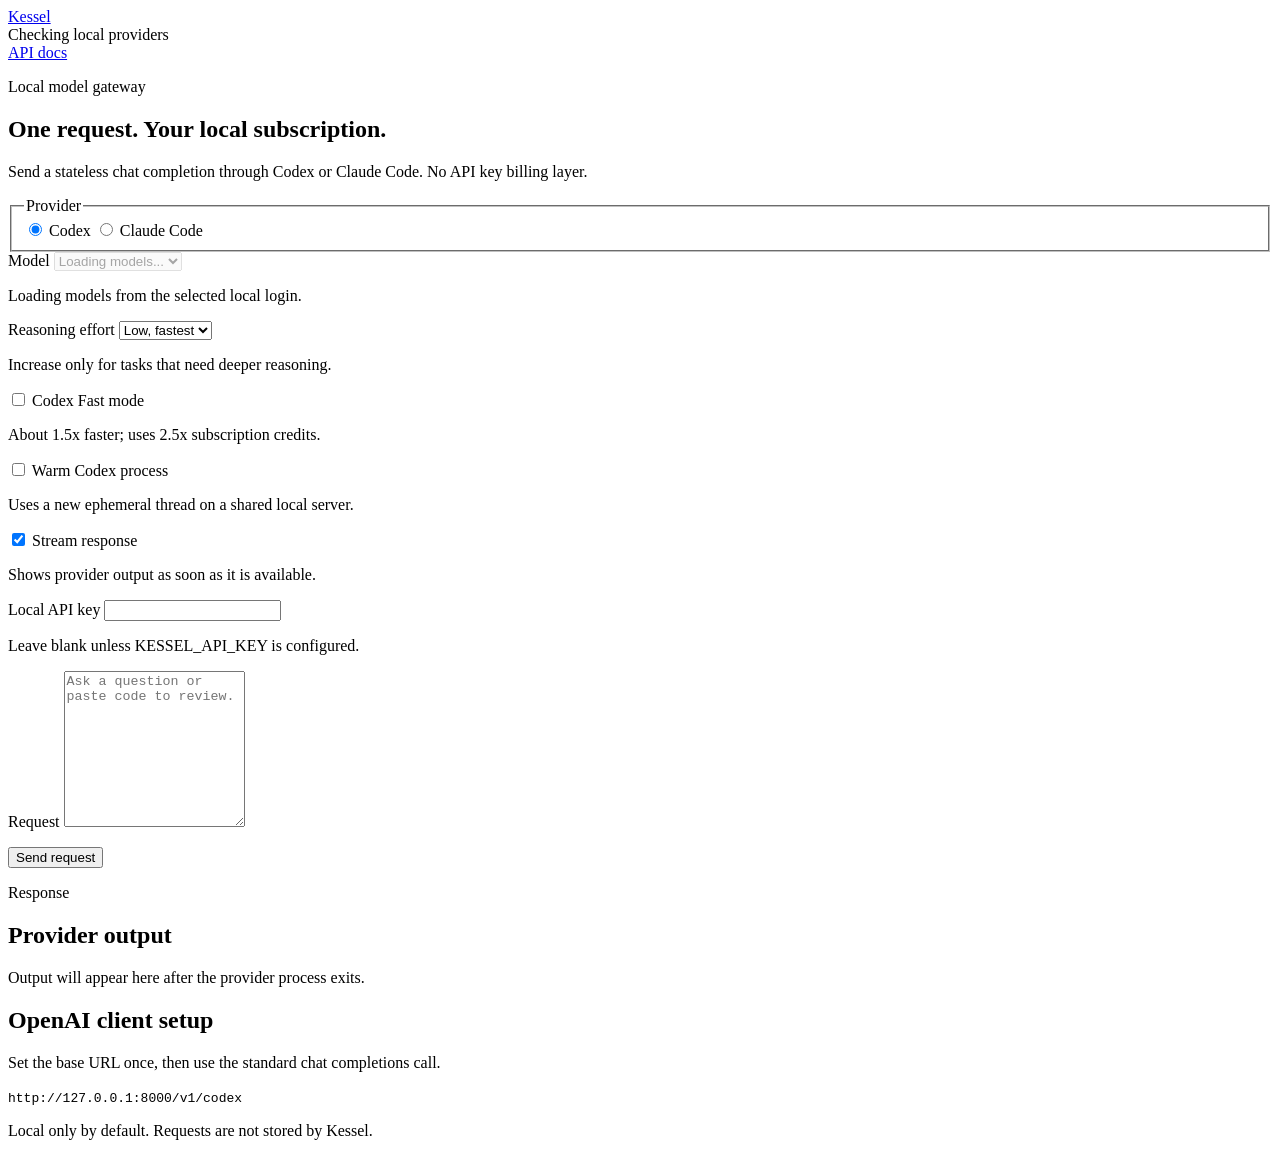
==== app/static/index.html @ 75d875f2 "Add local Codex and Claude API gateway - expose stateless OpenAI and Anthropic compatible endpoints " ====
<!doctype html>
<html lang="en">
  <head>
    <meta charset="utf-8" />
    <meta name="viewport" content="width=device-width, initial-scale=1" />
    <meta
      name="description"
      content="Send stateless prompts through local Codex and Claude Code subscriptions."
    />
    <title>Kessel local API</title>
    <link rel="stylesheet" href="/static/styles.css?v=20260920-model-select" />
  </head>
  <body>
    <header class="site-header">
      <a class="wordmark" href="/" aria-label="Kessel home">Kessel</a>
      <div class="status" id="service-status" role="status" aria-live="polite">
        Checking local providers
      </div>
      <a class="docs-link" href="/docs">API docs</a>
    </header>

    <main>
      <section class="intro" aria-labelledby="page-title">
        <p class="eyebrow">Local model gateway</p>
        <h1 id="page-title">One request. Your local subscription.</h1>
        <p>
          Send a stateless chat completion through Codex or Claude Code. No API
          key billing layer.
        </p>
      </section>

      <section class="workspace" aria-label="Prompt workspace">
        <form class="composer" id="prompt-form">
          <fieldset>
            <legend>Provider</legend>
            <div class="provider-options">
              <label>
                <input type="radio" name="provider" value="codex" checked />
                <span>Codex</span>
              </label>
              <label>
                <input type="radio" name="provider" value="claude" />
                <span>Claude Code</span>
              </label>
            </div>
          </fieldset>

          <div class="field">
            <label for="model">Model</label>
            <select
              id="model"
              name="model"
              aria-describedby="model-help"
              aria-busy="true"
              disabled
            >
              <option value="default">Loading models...</option>
            </select>
            <p id="model-help" class="helper">
              Loading models from the selected local login.
            </p>
          </div>

          <div class="field">
            <label for="reasoning-effort">Reasoning effort</label>
            <select id="reasoning-effort" name="reasoning-effort">
              <option value="low" selected>Low, fastest</option>
              <option value="medium">Medium</option>
              <option value="high">High</option>
              <option value="xhigh">Extra high</option>
            </select>
            <p class="helper">Increase only for tasks that need deeper reasoning.</p>
          </div>

          <div class="field fast-tier-field" id="fast-tier-field">
            <label class="checkbox-label" for="fast-tier">
              <input id="fast-tier" name="fast-tier" type="checkbox" />
              <span>Codex Fast mode</span>
            </label>
            <p class="helper">About 1.5x faster; uses 2.5x subscription credits.</p>
          </div>

          <div class="field warm-field" id="warm-field">
            <label class="checkbox-label" for="warm-backend">
              <input id="warm-backend" name="warm-backend" type="checkbox" />
              <span>Warm Codex process</span>
            </label>
            <p class="helper">Uses a new ephemeral thread on a shared local server.</p>
          </div>

          <div class="field">
            <label class="checkbox-label" for="stream-response">
              <input
                id="stream-response"
                name="stream-response"
                type="checkbox"
                checked
              />
              <span>Stream response</span>
            </label>
            <p class="helper">Shows provider output as soon as it is available.</p>
          </div>

          <div class="field">
            <label for="api-key">Local API key</label>
            <input
              id="api-key"
              name="api-key"
              type="password"
              autocomplete="off"
              aria-describedby="api-key-help"
            />
            <p id="api-key-help" class="helper">
              Leave blank unless KESSEL_API_KEY is configured.
            </p>
          </div>

          <div class="field prompt-field">
            <label for="prompt">Request</label>
            <textarea
              id="prompt"
              name="prompt"
              rows="10"
              maxlength="40000"
              placeholder="Ask a question or paste code to review."
              required
            ></textarea>
            <p class="error-text" id="form-error" aria-live="polite"></p>
          </div>

          <button class="submit-button" id="submit-button" type="submit">
            Send request
          </button>
        </form>

        <section class="output" aria-labelledby="output-title">
          <div class="output-header">
            <div>
              <p class="output-label">Response</p>
              <h2 id="output-title">Provider output</h2>
            </div>
            <button class="copy-button" id="copy-button" type="button" hidden>
              Copy
            </button>
          </div>

          <div class="output-body" id="output-body" aria-live="polite">
            <div class="empty-state" id="empty-state">
              <p>Output will appear here after the provider process exits.</p>
            </div>
            <div class="loading-state" id="loading-state" hidden>
              <div class="skeleton skeleton-wide"></div>
              <div class="skeleton"></div>
              <div class="skeleton skeleton-short"></div>
              <p>Waiting for provider output</p>
            </div>
            <div class="response-state" id="response-state" hidden>
              <pre id="response-text"></pre>
              <p class="response-meta" id="response-meta"></p>
            </div>
            <div class="error-state" id="error-state" hidden>
              <h3>Request failed</h3>
              <p id="request-error"></p>
            </div>
          </div>
        </section>
      </section>

      <section class="endpoint-note" aria-labelledby="endpoint-title">
        <div>
          <h2 id="endpoint-title">OpenAI client setup</h2>
          <p>Set the base URL once, then use the standard chat completions call.</p>
        </div>
        <code id="endpoint-code">http://127.0.0.1:8000/v1/codex</code>
      </section>
    </main>

    <footer>
      <p>Local only by default. Requests are not stored by Kessel.</p>
    </footer>

    <script src="/static/app.js?v=20260920-model-select" defer></script>
  </body>
</html>
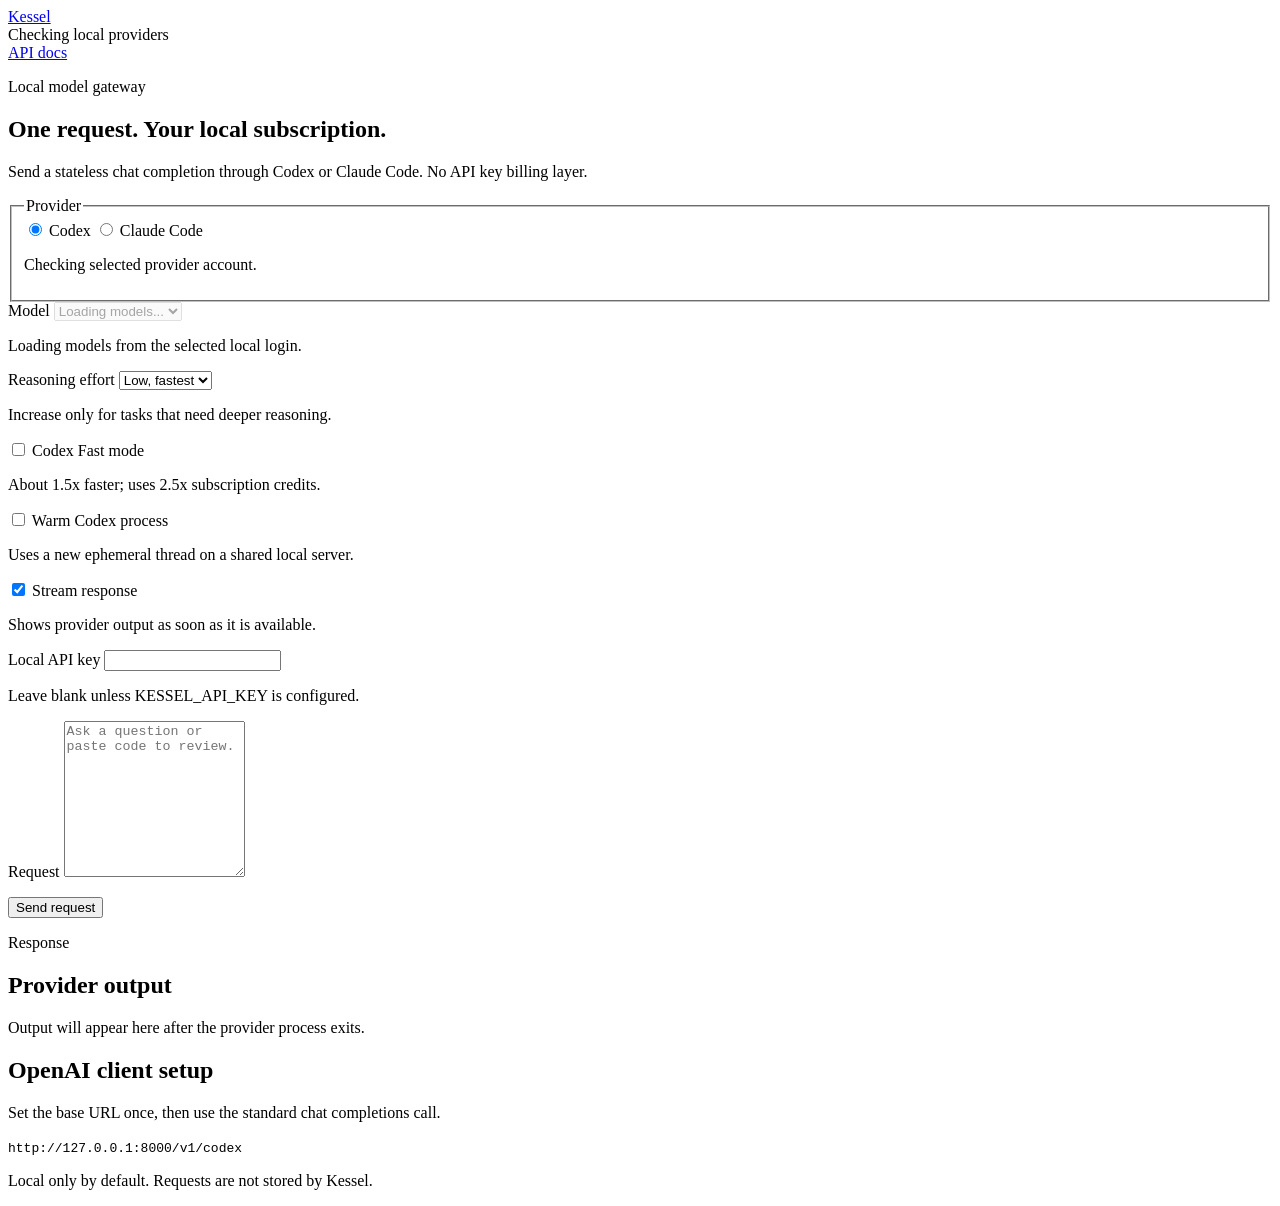
==== commit 3d25ab61: "Expose provider account information - Add normalized Codex and Claude account discovery across API, " ====
--- a/app/static/index.html
+++ b/app/static/index.html
@@ -8,7 +8,7 @@
       content="Send stateless prompts through local Codex and Claude Code subscriptions."
     />
     <title>Kessel local API</title>
-    <link rel="stylesheet" href="/static/styles.css?v=20260920-model-select" />
+    <link rel="stylesheet" href="/static/styles.css?v=20260922-provider-accounts" />
   </head>
   <body>
     <header class="site-header">
@@ -43,6 +43,9 @@
                 <span>Claude Code</span>
               </label>
             </div>
+            <p class="helper" id="account-status" aria-live="polite">
+              Checking selected provider account.
+            </p>
           </fieldset>
 
           <div class="field">
@@ -179,6 +182,6 @@
       <p>Local only by default. Requests are not stored by Kessel.</p>
     </footer>
 
-    <script src="/static/app.js?v=20260920-model-select" defer></script>
+    <script src="/static/app.js?v=20260922-provider-accounts" defer></script>
   </body>
 </html>
